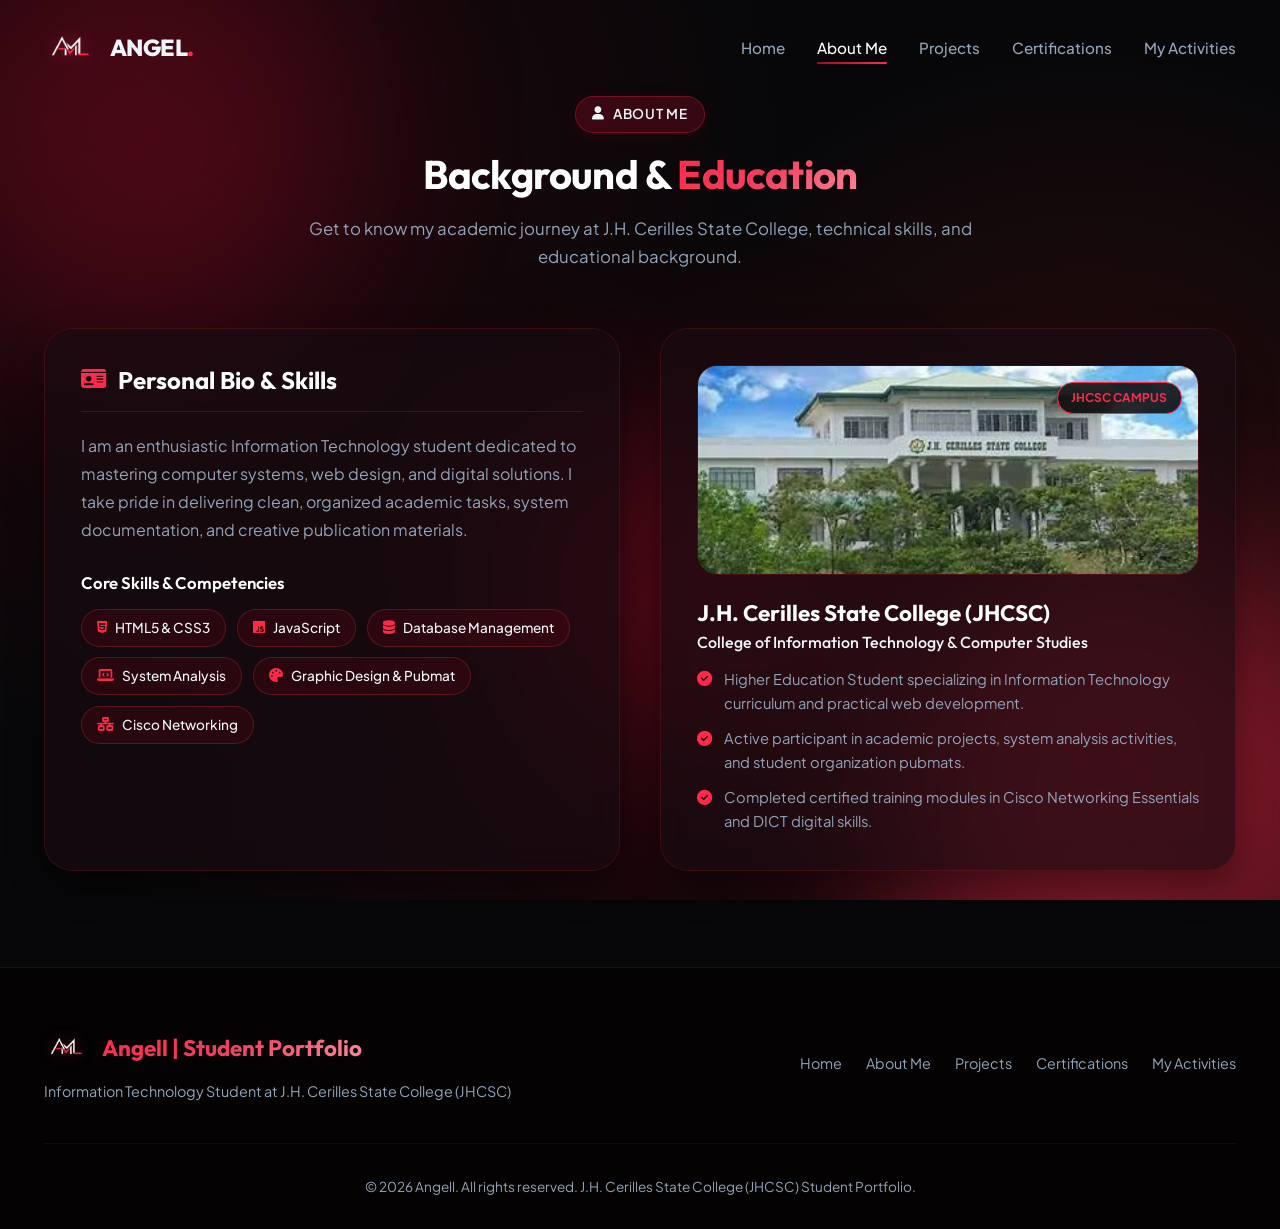
==== aboutme.html @ 527c695e "Add files via upload" ====
<!DOCTYPE html>

<html lang="en">
<head>
<meta charset="utf-8"/>
<meta content="width=device-width, initial-scale=1.0" name="viewport"/>
<title>About Me | Angell E-Portfolio</title>
<meta content="About Me page of Angell E-Portfolio, Information Technology student at J.H. Cerilles State College." name="description"/>
<!-- Google Fonts -->
<link href="https://fonts.googleapis.com" rel="preconnect"/>
<link crossorigin="" href="https://fonts.gstatic.com" rel="preconnect"/>
<link href="https://fonts.googleapis.com/css2?family=Outfit:wght@300;400;500;600;700;800&amp;family=Plus+Jakarta+Sans:wght@300;400;500;600;700;800&amp;display=swap" rel="stylesheet"/>
<link crossorigin="" href="https://cdnjs.cloudflare.com" rel="preconnect"/>

<!-- FontAwesome Icons -->
<link href="https://cdnjs.cloudflare.com/ajax/libs/font-awesome/6.4.0/css/all.min.css" rel="stylesheet"/>
<!-- Custom Stylesheet -->
<link href="css/style.css" rel="stylesheet"/>
</head>
<body>
<!-- Ambient Animated Background Lights -->
<div class="bg-ambient-glow">
<div class="glow-orb glow-orb-1"></div>
<div class="glow-orb glow-orb-2"></div>
<div class="glow-orb glow-orb-3"></div>
</div>
<!-- Header / Navigation -->
<header class="header">
<div class="container nav-wrapper">
<a class="logo" href="index.html">
<div class="logo-img-wrapper">
<img alt="AML Logo" class="brand-logo-img" decoding="async" src="assets/images/logo_aml_transparent.webp"/>
</div>
<span class="logo-text">ANGEL<span>.</span></span>
</a>
<ul class="nav-menu" id="navMenu">
<li><a class="nav-link" href="index.html">Home</a></li>
<li><a aria-current="page" class="nav-link active" href="aboutme.html">About Me</a></li>
<li><a class="nav-link" href="projects.html">Projects</a></li>
<li><a class="nav-link" href="certifications.html">Certifications</a></li>
<li><a class="nav-link" href="activities.html">My Activities</a></li>
</ul>
<button aria-label="Toggle navigation menu" class="nav-toggle" id="navToggle">
<i class="fas fa-bars"></i>
</button>
</div>
</header>
<!-- Hero Section -->

<!-- About Me & Education Section -->
<section id="about">
<div class="container">
<div class="section-header">
<span class="section-tag"><i class="fas fa-user"></i> ABOUT ME</span>
<h2 class="section-title">Background &amp; <span class="text-gradient-red">Education</span></h2>
<p class="section-subtitle">
          Get to know my academic journey at J.H. Cerilles State College, technical skills, and educational background.
        </p>
</div>
<div class="about-grid">
<!-- Personal Summary Card -->
<div class="glass-card">
<h3 class="about-card-title">
<i class="fas fa-id-card"></i> Personal Bio &amp; Skills
          </h3>
<p class="about-bio-text">
            I am an enthusiastic Information Technology student dedicated to mastering computer systems, web design, and digital solutions. I take pride in delivering clean, organized academic tasks, system documentation, and creative publication materials.
          </p>
<h4 class="skills-title">Core Skills &amp; Competencies</h4>
<div class="skills-tags">
<span class="skill-pill"><i class="fab fa-html5"></i> HTML5 &amp; CSS3</span>
<span class="skill-pill"><i class="fab fa-js"></i> JavaScript</span>
<span class="skill-pill"><i class="fas fa-database"></i> Database Management</span>
<span class="skill-pill"><i class="fas fa-laptop-code"></i> System Analysis</span>
<span class="skill-pill"><i class="fas fa-palette"></i> Graphic Design &amp; Pubmat</span>
<span class="skill-pill"><i class="fas fa-network-wired"></i> Cisco Networking</span>
</div>
</div>
<!-- Education Card featuring JHCSC (2nd Picture) -->
<div class="glass-card education-card">
<div>
<div class="school-image-frame">
<img alt="J.H. Cerilles State College (JHCSC) Campus" decoding="async" src="assets/images/jh_cerilles_college.webp"/>
<span class="school-tag-badge">JHCSC CAMPUS</span>
</div>
<div class="school-details">
<h3>J.H. Cerilles State College (JHCSC)</h3>
<h4>College of Information Technology &amp; Computer Studies</h4>
</div>
</div>
<ul class="edu-highlights-list">
<li>
<i class="fas fa-check-circle"></i>
<span>Higher Education Student specializing in Information Technology curriculum and practical web development.</span>
</li>
<li>
<i class="fas fa-check-circle"></i>
<span>Active participant in academic projects, system analysis activities, and student organization pubmats.</span>
</li>
<li>
<i class="fas fa-check-circle"></i>
<span>Completed certified training modules in Cisco Networking Essentials and DICT digital skills.</span>
</li>
</ul>
</div>
</div>
</div>
</section>
<!-- Projects Section -->

<!-- Certifications Section -->

<!-- My Activities Section -->

<!-- Interactive Modal Viewer for Google Drive -->

<!-- Footer -->
<footer class="footer">
<div class="container">
<div class="footer-grid">
<div class="footer-brand">
<div style="display: flex; align-items: center; gap: 0.85rem; margin-bottom: 0.5rem;">
<div class="logo-img-wrapper" style="height: 48px; padding: 0;">
<img alt="AML Logo" class="brand-logo-img" decoding="async" loading="lazy" src="assets/images/logo_aml_transparent.webp" style="height: 44px;"/>
</div>
<h3 class="text-gradient-red" style="margin-bottom: 0; font-size: 1.4rem;">Angell | Student Portfolio</h3>
</div>
<p>Information Technology Student at J.H. Cerilles State College (JHCSC)</p>
</div>
<ul class="footer-links">
<li><a href="index.html">Home</a></li>
<li><a href="aboutme.html">About Me</a></li>
<li><a href="projects.html">Projects</a></li>
<li><a href="certifications.html">Certifications</a></li>
<li><a href="activities.html">My Activities</a></li>
</ul>
</div>
<div class="footer-bottom">
<p>© 2026 Angell. All rights reserved. J.H. Cerilles State College (JHCSC) Student Portfolio.</p>
</div>
</div>
</footer>
<!-- Scroll To Top Button -->
<button aria-label="Scroll to top" class="scroll-top-btn" id="scrollTopBtn">
<i class="fas fa-chevron-up"></i>
</button>
<!-- JavaScript -->
<script defer="" src="js/script.js"></script>
</body>
</html>
---- css/style.css ----
/* ==========================================================================
   ANGELL PORTFOLIO - RED, MAROON & BLACK THEME
   ========================================================================== */

/* --- Google Fonts Import --- */

:root {
  /* Color Palette - Red, Maroon, Black */
  --bg-dark: #070709;
  --bg-secondary: #0e0a0d;
  --bg-surface: #140d12;
  --bg-card: rgba(24, 12, 17, 0.65);
  --bg-card-hover: rgba(38, 16, 25, 0.85);
  --bg-glass: rgba(18, 10, 14, 0.7);
  
  --maroon-darkest: #2b040a;
  --maroon-dark: #4d0713;
  --maroon-mid: #780a1e;
  --maroon-bright: #9e0c27;
  
  --red-accent: #dc2626;
  --red-bright: #ff2a4b;
  --red-crimson: #f43f5e;
  --red-glow: rgba(255, 42, 75, 0.35);
  --maroon-glow: rgba(120, 10, 30, 0.5);
  
  --text-bright: #ffffff;
  --text-main: #f1f5f9;
  --text-muted: #94a3b8;
  --text-rose: #fda4af;
  
  --border-subtle: rgba(220, 38, 38, 0.18);
  --border-active: rgba(255, 42, 75, 0.5);
  --border-glow: 0 0 15px rgba(239, 68, 68, 0.3);
  
  --radius-sm: 8px;
  --radius-md: 14px;
  --radius-lg: 20px;
  --radius-xl: 28px;
  --radius-full: 9999px;
  
  --transition-fast: 0.2s cubic-bezier(0.4, 0, 0.2, 1);
  --transition-normal: 0.35s cubic-bezier(0.4, 0, 0.2, 1);
  --transition-bounce: 0.5s cubic-bezier(0.34, 1.56, 0.64, 1);
}

/* --- Base Reset & Typography --- */
*, *::before, *::after {
  box-sizing: border-box;
  margin: 0;
  padding: 0;
}

html {
  scroll-behavior: smooth;
  font-size: 16px;
  color-scheme: dark;
}

body {
  font-family: 'Plus Jakarta Sans', -apple-system, BlinkMacSystemFont, sans-serif;
  background-color: var(--bg-dark);
  color: var(--text-main);
  line-height: 1.6;
  overflow-x: hidden;
  position: relative;
  background-image: 
    radial-gradient(circle at 15% 20%, rgba(120, 10, 30, 0.25) 0%, transparent 45%),
    radial-gradient(circle at 85% 60%, rgba(220, 38, 38, 0.18) 0%, transparent 40%),
    radial-gradient(circle at 50% 90%, rgba(77, 7, 19, 0.3) 0%, transparent 50%);
  background-attachment: fixed;
}

/* Ambient Animated Glow Blobs */
.bg-ambient-glow {
  position: fixed;
  top: 0;
  left: 0;
  width: 100vw;
  height: 100vh;
  pointer-events: none;
  z-index: 0;
  overflow: hidden;
}

.glow-orb {
  position: absolute;
  border-radius: 50%;
  filter: blur(90px);
  opacity: 0.45;
  animation: orbFloat 18s ease-in-out infinite alternate;
}

.glow-orb-1 {
  width: 450px;
  height: 450px;
  background: var(--maroon-mid);
  top: -100px;
  left: -100px;
}

.glow-orb-2 {
  width: 500px;
  height: 500px;
  background: var(--red-bright);
  bottom: -150px;
  right: -100px;
  animation-delay: -7s;
}

.glow-orb-3 {
  width: 350px;
  height: 350px;
  background: var(--maroon-bright);
  top: 45%;
  left: 40%;
  animation-delay: -12s;
}

@keyframes orbFloat {
  0% { transform: translate(0, 0) scale(1); }
  50% { transform: translate(60px, 40px) scale(1.1); }
  100% { transform: translate(-40px, 80px) scale(0.95); }
}

/* Containers & Grid */
.container {
  width: 100%;
  max-width: 1240px;
  margin: 0 auto;
  padding: 0 1.5rem;
  position: relative;
  z-index: 2;
}

section {
  padding: 6rem 0;
  position: relative;
}

h1, h2, h3, h4, h5, h6 {
  font-family: 'Outfit', sans-serif;
  color: var(--text-bright);
  font-weight: 700;
  line-height: 1.25;
}

a {
  color: inherit;
  text-decoration: none;
}

img {
  max-width: 100%;
  height: auto;
  display: block;
}

/* Gradient Text Utilities */
.text-gradient {
  background: linear-gradient(135deg, #ffffff 20%, var(--red-rose, #fda4af) 60%, var(--red-bright) 100%);
  -webkit-background-clip: text;
  -webkit-text-fill-color: transparent;
}

.text-gradient-red {
  background: linear-gradient(135deg, var(--red-bright) 0%, var(--red-crimson) 50%, #ff859b 100%);
  -webkit-background-clip: text;
  -webkit-text-fill-color: transparent;
}

.text-maroon-accent {
  color: var(--red-rose);
}

/* Section Header Styling */
.section-header {
  text-align: center;
  max-width: 720px;
  margin: 0 auto 3.5rem;
}

.section-tag {
  display: inline-flex;
  align-items: center;
  gap: 0.5rem;
  padding: 0.4rem 1rem;
  border-radius: var(--radius-full);
  background: rgba(120, 10, 30, 0.4);
  border: 1px solid rgba(255, 42, 75, 0.3);
  color: var(--red-rose);
  font-size: 0.85rem;
  font-weight: 600;
  letter-spacing: 0.05em;
  text-transform: uppercase;
  margin-bottom: 1rem;
  box-shadow: 0 4px 15px rgba(120, 10, 30, 0.2);
}

.section-title {
  font-size: 2.5rem;
  margin-bottom: 1rem;
  letter-spacing: -0.02em;
}

.section-subtitle {
  color: var(--text-muted);
  font-size: 1.05rem;
  line-height: 1.7;
}

/* --- Header / Navigation --- */
.header {
  position: fixed;
  top: 0;
  left: 0;
  width: 100%;
  z-index: 1000;
  transition: var(--transition-normal);
  padding: 1.25rem 0;
}

.header.scrolled {
  background: rgba(10, 6, 9, 0.85);
  backdrop-filter: blur(16px);
  -webkit-backdrop-filter: blur(16px);
  padding: 0.85rem 0;
  border-bottom: 1px solid var(--border-subtle);
  box-shadow: 0 10px 30px rgba(0, 0, 0, 0.5);
}

.nav-wrapper {
  display: flex;
  align-items: center;
  justify-content: space-between;
}

.logo {
  display: flex;
  align-items: center;
  gap: 0.85rem;
  font-family: 'Outfit', sans-serif;
  font-size: 1.45rem;
  font-weight: 800;
  letter-spacing: -0.02em;
}

.logo-img-wrapper {
  display: inline-flex;
  align-items: center;
  justify-content: center;
  height: 56px;
  padding: 0;
  background: transparent;
  border: none;
  box-shadow: none;
  transition: var(--transition-normal);
}

.logo:hover .logo-img-wrapper {
  transform: scale(1.08);
  filter: drop-shadow(0 0 15px var(--red-bright));
}

.brand-logo-img {
  height: 52px;
  width: auto;
  object-fit: contain;
  display: block;
  filter: drop-shadow(0 0 8px rgba(255, 42, 75, 0.4));
}

.logo-badge {
  display: inline-flex;
  align-items: center;
  justify-content: center;
  width: 38px;
  height: 38px;
  border-radius: 10px;
  background: linear-gradient(135deg, var(--maroon-mid), var(--red-bright));
  color: #fff;
  font-weight: 800;
  font-size: 1.1rem;
  box-shadow: 0 0 15px var(--red-glow);
}

.logo-text span {
  color: var(--red-bright);
}

.nav-menu {
  display: flex;
  align-items: center;
  gap: 2rem;
  list-style: none;
}

.nav-link {
  font-size: 0.95rem;
  font-weight: 500;
  color: var(--text-muted);
  transition: var(--transition-fast);
  position: relative;
  padding: 0.4rem 0;
}

.nav-link:hover, .nav-link.active {
  color: var(--text-bright);
}

.nav-link::after {
  content: '';
  position: absolute;
  bottom: 0;
  left: 0;
  width: 0;
  height: 2px;
  background: linear-gradient(90deg, var(--maroon-bright), var(--red-bright));
  border-radius: 2px;
  transition: var(--transition-fast);
}

.nav-link:hover::after, .nav-link.active::after {
  width: 100%;
}

.nav-cta {
  display: inline-flex;
  align-items: center;
  gap: 0.5rem;
  padding: 0.6rem 1.3rem;
  border-radius: var(--radius-full);
  background: linear-gradient(135deg, var(--maroon-dark), var(--maroon-mid));
  border: 1px solid rgba(255, 42, 75, 0.4);
  color: var(--text-bright);
  font-size: 0.9rem;
  font-weight: 600;
  transition: var(--transition-normal);
  box-shadow: 0 4px 15px rgba(120, 10, 30, 0.3);
}

.nav-cta:hover {
  background: linear-gradient(135deg, var(--maroon-mid), var(--red-bright));
  transform: translateY(-2px);
  box-shadow: 0 8px 25px var(--red-glow);
  border-color: var(--red-bright);
}

.nav-toggle {
  display: none;
  background: none;
  border: none;
  color: var(--text-bright);
  font-size: 1.5rem;
  cursor: pointer;
}

/* --- Hero Section --- */
.hero {
  min-height: 100vh;
  display: flex;
  align-items: center;
  padding-top: 8rem;
  padding-bottom: 4rem;
  overflow: hidden;
}

.hero-grid {
  display: grid;
  grid-template-columns: 1.15fr 0.85fr;
  gap: 3.5rem;
  align-items: center;
}

.hero-content {
  display: flex;
  flex-direction: column;
  align-items: flex-start;
}

.hero-pill {
  display: inline-flex;
  align-items: center;
  gap: 0.6rem;
  padding: 0.45rem 1.1rem;
  border-radius: var(--radius-full);
  background: rgba(77, 7, 19, 0.5);
  border: 1px solid rgba(239, 68, 68, 0.3);
  font-size: 0.85rem;
  font-weight: 600;
  color: var(--text-rose);
  margin-bottom: 1.5rem;
  box-shadow: 0 4px 20px rgba(0, 0, 0, 0.3);
}

.pill-dot {
  width: 8px;
  height: 8px;
  border-radius: 50%;
  background: var(--red-bright);
  box-shadow: 0 0 10px var(--red-bright);
  animation: pulseDot 2s infinite;
}

@keyframes pulseDot {
  0%, 100% { opacity: 1; transform: scale(1); }
  50% { opacity: 0.4; transform: scale(0.8); }
}

.hero-title {
  font-size: 3.6rem;
  letter-spacing: -0.03em;
  margin-bottom: 1rem;
  line-height: 1.1;
}

.hero-subtitle {
  font-size: 1.35rem;
  color: var(--text-rose);
  font-weight: 600;
  margin-bottom: 1.25rem;
}

.hero-description {
  color: var(--text-muted);
  font-size: 1.05rem;
  line-height: 1.7;
  margin-bottom: 2.25rem;
  max-width: 580px;
}

.hero-actions {
  display: flex;
  align-items: center;
  gap: 1.25rem;
  flex-wrap: wrap;
  margin-bottom: 3rem;
}

/* Custom Buttons */
.btn {
  display: inline-flex;
  align-items: center;
  justify-content: center;
  gap: 0.65rem;
  padding: 0.85rem 1.8rem;
  border-radius: var(--radius-md);
  font-size: 0.98rem;
  font-weight: 600;
  transition: var(--transition-normal);
  cursor: pointer;
  border: none;
  outline: none;
  font-family: inherit;
}

.btn-primary {
  background: linear-gradient(135deg, var(--maroon-mid) 0%, var(--red-bright) 100%);
  color: #fff;
  box-shadow: 0 6px 20px rgba(186, 24, 53, 0.4);
  border: 1px solid rgba(255, 255, 255, 0.15);
  position: relative;
  overflow: hidden;
}

.btn-primary::before {
  content: '';
  position: absolute;
  top: 0;
  left: -100%;
  width: 100%;
  height: 100%;
  background: linear-gradient(90deg, transparent, rgba(255, 255, 255, 0.25), transparent);
  transition: 0.6s;
}

.btn-primary:hover::before {
  left: 100%;
}

.btn-primary:hover {
  transform: translateY(-3px);
  box-shadow: 0 10px 30px rgba(255, 42, 75, 0.5);
}

.btn-secondary {
  background: var(--bg-card);
  border: 1px solid var(--border-subtle);
  color: var(--text-main);
  backdrop-filter: blur(10px);
}

.btn-secondary:hover {
  background: var(--bg-card-hover);
  border-color: var(--red-bright);
  color: var(--text-bright);
  transform: translateY(-3px);
  box-shadow: 0 8px 25px rgba(0, 0, 0, 0.4);
}

/* Quick Info Badges */
.hero-badges {
  display: flex;
  align-items: center;
  gap: 1.5rem;
  flex-wrap: wrap;
  padding-top: 1.5rem;
  border-top: 1px solid rgba(255, 255, 255, 0.08);
  width: 100%;
}

.info-badge-item {
  display: flex;
  align-items: center;
  gap: 0.75rem;
}

.info-badge-icon {
  width: 40px;
  height: 40px;
  border-radius: 10px;
  background: rgba(120, 10, 30, 0.35);
  border: 1px solid rgba(255, 42, 75, 0.25);
  display: flex;
  align-items: center;
  justify-content: center;
  color: var(--red-bright);
  font-size: 1.1rem;
}

.info-badge-text h4 {
  font-size: 0.95rem;
  font-weight: 700;
  color: var(--text-bright);
}

.info-badge-text p {
  font-size: 0.8rem;
  color: var(--text-muted);
}

/* Hero Profile Frame (1st Picture) */
.hero-image-wrapper {
  position: relative;
  display: flex;
  justify-content: center;
  align-items: center;
}

.profile-card-frame {
  position: relative;
  width: 100%;
  max-width: 420px;
  border-radius: var(--radius-xl);
  padding: 12px;
  background: linear-gradient(145deg, rgba(77, 7, 19, 0.6), rgba(20, 10, 14, 0.9));
  border: 1px solid var(--border-active);
  box-shadow: 0 20px 50px rgba(0, 0, 0, 0.7), 0 0 30px var(--maroon-glow);
  backdrop-filter: blur(12px);
  transition: var(--transition-normal);
}

.profile-card-frame:hover {
  transform: translateY(-6px) rotate(0.5deg);
  box-shadow: 0 25px 60px rgba(0, 0, 0, 0.8), 0 0 45px var(--red-glow);
  border-color: var(--red-bright);
}

.profile-image-container {
  width: 100%;
  aspect-ratio: 1 / 1.15;
  border-radius: var(--radius-lg);
  overflow: hidden;
  position: relative;
  background: #000;
}

.profile-image-container img {
  width: 100%;
  height: 100%;
  object-fit: cover;
  object-position: center top;
  transition: transform 0.6s ease;
}

.profile-card-frame:hover .profile-image-container img {
  transform: scale(1.04);
}

.profile-overlay-gradient {
  position: absolute;
  inset: 0;
  background: linear-gradient(to top, rgba(14, 6, 9, 0.85) 0%, transparent 40%);
  pointer-events: none;
}

/* Floating Badges on Profile Frame */
.floating-tag {
  position: absolute;
  display: flex;
  align-items: center;
  gap: 0.6rem;
  padding: 0.6rem 1rem;
  border-radius: var(--radius-md);
  background: rgba(14, 7, 10, 0.85);
  border: 1px solid var(--border-active);
  backdrop-filter: blur(16px);
  box-shadow: 0 10px 25px rgba(0, 0, 0, 0.6);
  z-index: 10;
  animation: floatTag 6s ease-in-out infinite alternate;
}

.floating-tag-1 {
  top: 8%;
  left: -20px;
}

.floating-tag-2 {
  bottom: 12%;
  right: -20px;
  animation-delay: -3s;
}

@keyframes floatTag {
  0% { transform: translateY(0); }
  100% { transform: translateY(-10px); }
}

.floating-tag-icon {
  width: 32px;
  height: 32px;
  border-radius: 8px;
  background: linear-gradient(135deg, var(--maroon-mid), var(--red-bright));
  color: #fff;
  display: flex;
  align-items: center;
  justify-content: center;
  font-size: 0.9rem;
}

.floating-tag-info h5 {
  font-size: 0.85rem;
  font-weight: 700;
  line-height: 1.2;
}

.floating-tag-info p {
  font-size: 0.72rem;
  color: var(--text-muted);
}

/* --- About Me & Education Section --- */
.about-grid {
  display: grid;
  grid-template-columns: 1fr 1fr;
  gap: 2.5rem;
  align-items: stretch;
}

.glass-card {
  background: var(--bg-card);
  border: 1px solid var(--border-subtle);
  border-radius: var(--radius-xl);
  padding: 2.25rem;
  backdrop-filter: blur(16px);
  box-shadow: 0 15px 35px rgba(0, 0, 0, 0.4);
  transition: var(--transition-normal);
  position: relative;
  overflow: hidden;
}

.glass-card:hover {
  border-color: rgba(255, 42, 75, 0.4);
  box-shadow: 0 20px 45px rgba(0, 0, 0, 0.5), 0 0 25px rgba(120, 10, 30, 0.25);
  transform: translateY(-4px);
}

.about-card-title {
  display: flex;
  align-items: center;
  gap: 0.75rem;
  font-size: 1.5rem;
  margin-bottom: 1.25rem;
  padding-bottom: 1rem;
  border-bottom: 1px solid rgba(255, 255, 255, 0.08);
}

.about-card-title i {
  color: var(--red-bright);
  font-size: 1.4rem;
}

.about-bio-text {
  color: var(--text-muted);
  font-size: 1rem;
  line-height: 1.75;
  margin-bottom: 1.75rem;
}

.skills-title {
  font-size: 1.05rem;
  color: var(--text-bright);
  margin-bottom: 1rem;
  font-weight: 600;
}

.skills-tags {
  display: flex;
  flex-wrap: wrap;
  gap: 0.65rem;
}

.skill-pill {
  display: inline-flex;
  align-items: center;
  gap: 0.5rem;
  padding: 0.45rem 0.95rem;
  border-radius: var(--radius-full);
  background: rgba(77, 7, 19, 0.4);
  border: 1px solid rgba(239, 68, 68, 0.25);
  color: var(--text-main);
  font-size: 0.85rem;
  font-weight: 500;
  transition: var(--transition-fast);
}

.skill-pill:hover {
  background: rgba(186, 24, 53, 0.4);
  border-color: var(--red-bright);
  color: #fff;
  transform: translateY(-2px);
  box-shadow: 0 4px 12px var(--red-glow);
}

.skill-pill i {
  color: var(--red-bright);
}

/* Education Card (JHCSC - 2nd Picture) */
.education-card {
  display: flex;
  flex-direction: column;
  justify-content: space-between;
}

.school-image-frame {
  width: 100%;
  height: 210px;
  border-radius: var(--radius-lg);
  overflow: hidden;
  margin-bottom: 1.5rem;
  position: relative;
  border: 1px solid var(--border-subtle);
}

.school-image-frame img {
  width: 100%;
  height: 100%;
  object-fit: cover;
  transition: transform 0.5s ease;
}

.school-image-frame:hover img {
  transform: scale(1.06);
}

.school-tag-badge {
  position: absolute;
  top: 1rem;
  right: 1rem;
  padding: 0.35rem 0.85rem;
  border-radius: var(--radius-full);
  background: rgba(10, 6, 9, 0.85);
  border: 1px solid var(--red-bright);
  color: var(--red-bright);
  font-size: 0.75rem;
  font-weight: 700;
  backdrop-filter: blur(10px);
}

.school-details h3 {
  font-size: 1.4rem;
  color: var(--text-bright);
  margin-bottom: 0.35rem;
}

.school-details h4 {
  font-size: 1rem;
  color: var(--red-rose);
  font-weight: 500;
  margin-bottom: 1rem;
}

.edu-highlights-list {
  list-style: none;
  display: flex;
  flex-direction: column;
  gap: 0.75rem;
}

.edu-highlights-list li {
  display: flex;
  align-items: flex-start;
  gap: 0.75rem;
  color: var(--text-muted);
  font-size: 0.92rem;
}

.edu-highlights-list li i {
  color: var(--red-bright);
  margin-top: 0.2rem;
  font-size: 0.95rem;
}

/* --- My Activities Section --- */
.activities-filter {
  display: flex;
  justify-content: center;
  align-items: center;
  gap: 0.75rem;
  flex-wrap: wrap;
  margin-bottom: 3rem;
}

.filter-btn {
  padding: 0.55rem 1.3rem;
  border-radius: var(--radius-full);
  background: var(--bg-card);
  border: 1px solid var(--border-subtle);
  color: var(--text-muted);
  font-size: 0.9rem;
  font-weight: 600;
  cursor: pointer;
  transition: var(--transition-fast);
}

.filter-btn:hover, .filter-btn.active {
  background: linear-gradient(135deg, var(--maroon-mid), var(--red-bright));
  border-color: var(--red-bright);
  color: var(--text-bright);
  box-shadow: 0 4px 15px var(--red-glow);
}

.activities-grid {
  display: grid;
  grid-template-columns: repeat(auto-fill, minmax(min(100%, 350px), 1fr));
  gap: 2rem;
}

.activity-card {
  background: var(--bg-card);
  border: 1px solid var(--border-subtle);
  border-radius: var(--radius-xl);
  overflow: hidden;
  transition: var(--transition-normal);
  display: flex;
  flex-direction: column;
  backdrop-filter: blur(14px);
  position: relative;
}

.activity-card:hover {
  transform: translateY(-8px);
  border-color: var(--red-bright);
  box-shadow: 0 20px 40px rgba(0, 0, 0, 0.6), 0 0 30px var(--maroon-glow);
}

.activity-media {
  width: 100%;
  height: 220px;
  position: relative;
  overflow: hidden;
  background: #11080d;
}

.activity-media img {
  width: 100%;
  height: 100%;
  object-fit: cover;
  transition: transform 0.5s ease;
}

.activity-card:hover .activity-media img {
  transform: scale(1.07);
}

.activity-category {
  position: absolute;
  top: 1rem;
  left: 1rem;
  padding: 0.35rem 0.85rem;
  border-radius: var(--radius-full);
  background: rgba(14, 6, 9, 0.85);
  border: 1px solid rgba(255, 42, 75, 0.4);
  color: var(--text-rose);
  font-size: 0.75rem;
  font-weight: 700;
  backdrop-filter: blur(10px);
}

.activity-body {
  padding: 1.75rem;
  display: flex;
  flex-direction: column;
  flex-grow: 1;
}

.activity-title {
  font-size: 1.25rem;
  color: var(--text-bright);
  margin-bottom: 0.75rem;
  line-height: 1.35;
}

.activity-desc {
  color: var(--text-muted);
  font-size: 0.92rem;
  line-height: 1.6;
  margin-bottom: 1.5rem;
  flex-grow: 1;
}

.activity-footer {
  display: flex;
  align-items: center;
  justify-content: space-between;
  padding-top: 1.25rem;
  border-top: 1px solid rgba(255, 255, 255, 0.08);
}

.activity-btn {
  width: 100%;
  display: inline-flex;
  align-items: center;
  justify-content: center;
  gap: 0.6rem;
  padding: 0.75rem 1.2rem;
  border-radius: var(--radius-md);
  background: linear-gradient(135deg, var(--maroon-dark), var(--maroon-mid));
  border: 1px solid rgba(255, 42, 75, 0.35);
  color: var(--text-bright);
  font-size: 0.9rem;
  font-weight: 600;
  cursor: pointer;
  transition: var(--transition-normal);
}

.activity-btn:hover {
  background: linear-gradient(135deg, var(--maroon-mid), var(--red-bright));
  border-color: var(--red-bright);
  box-shadow: 0 6px 20px var(--red-glow);
  transform: translateY(-2px);
}

.certification-card {
  background: rgba(17, 11, 14, 0.7);
  border: 1px solid rgba(255, 255, 255, 0.08);
}

.cert-image-wrap {
  height: 300px;
  background: #12090d;
}

.cert-image-only {
  width: 100%;
  height: 100%;
  object-fit: contain;
  background: linear-gradient(135deg, rgba(20, 9, 12, 0.9), rgba(44, 15, 19, 0.9));
  padding: 0.75rem;
}

.cert-label {
  left: 0.9rem;
  right: auto;
}

/* --- Embedded Google Drive Direct Section --- */
.drive-section-container {
  background: linear-gradient(145deg, rgba(30, 8, 14, 0.8), rgba(12, 6, 9, 0.95));
  border: 1px solid var(--border-active);
  border-radius: var(--radius-xl);
  padding: 2.5rem;
  box-shadow: 0 20px 50px rgba(0, 0, 0, 0.6), 0 0 35px var(--maroon-glow);
  backdrop-filter: blur(16px);
}

.drive-header-wrapper {
  display: flex;
  align-items: center;
  justify-content: space-between;
  flex-wrap: wrap;
  gap: 1.5rem;
  margin-bottom: 2rem;
  padding-bottom: 1.5rem;
  border-bottom: 1px solid rgba(255, 255, 255, 0.08);
}

.drive-info-title h3 {
  font-size: 1.6rem;
  margin-bottom: 0.35rem;
}

.drive-info-title p {
  color: var(--text-muted);
  font-size: 0.95rem;
}

.drive-iframe-wrapper {
  width: 100%;
  height: 520px;
  border-radius: var(--radius-lg);
  overflow: hidden;
  border: 1px solid var(--border-subtle);
  background: #080406;
  position: relative;
}

.drive-iframe-wrapper iframe {
  width: 100%;
  height: 100%;
  border: none;
}

/* --- Interactive Modal Viewer for Google Drive --- */
.modal-overlay {
  position: fixed;
  inset: 0;
  background: rgba(5, 2, 4, 0.85);
  backdrop-filter: blur(12px);
  -webkit-backdrop-filter: blur(12px);
  z-index: 2000;
  display: flex;
  align-items: center;
  justify-content: center;
  padding: 1.5rem;
  opacity: 0;
  visibility: hidden;
  transition: opacity 0.35s ease, visibility 0.35s ease;
}

.modal-overlay.active {
  opacity: 1;
  visibility: visible;
}

.modal-container {
  width: 100%;
  max-width: 950px;
  height: 85vh;
  background: var(--bg-surface);
  border: 1px solid var(--border-active);
  border-radius: var(--radius-xl);
  display: flex;
  flex-direction: column;
  overflow: hidden;
  box-shadow: 0 25px 70px rgba(0, 0, 0, 0.9), 0 0 50px var(--red-glow);
  transform: scale(0.92);
  transition: transform 0.35s cubic-bezier(0.34, 1.56, 0.64, 1);
}

.modal-overlay.active .modal-container {
  transform: scale(1);
}

.modal-header {
  padding: 1.25rem 1.75rem;
  background: linear-gradient(90deg, var(--maroon-darkest), var(--maroon-dark));
  border-bottom: 1px solid var(--border-subtle);
  display: flex;
  align-items: center;
  justify-content: space-between;
}

.modal-title-group {
  display: flex;
  align-items: center;
  gap: 0.75rem;
}

.modal-title-icon {
  width: 36px;
  height: 36px;
  border-radius: 8px;
  background: var(--maroon-mid);
  color: var(--red-bright);
  display: flex;
  align-items: center;
  justify-content: center;
  font-size: 1.1rem;
}

.modal-title {
  font-size: 1.2rem;
  color: var(--text-bright);
}

.modal-close-btn {
  width: 36px;
  height: 36px;
  border-radius: 50%;
  background: rgba(255, 255, 255, 0.08);
  border: 1px solid rgba(255, 255, 255, 0.15);
  color: var(--text-bright);
  font-size: 1.2rem;
  display: flex;
  align-items: center;
  justify-content: center;
  cursor: pointer;
  transition: var(--transition-fast);
}

.modal-close-btn:hover {
  background: var(--red-bright);
  color: #fff;
  transform: rotate(90deg);
}

.modal-body {
  flex-grow: 1;
  width: 100%;
  position: relative;
  background: #050204;
}

.modal-body iframe {
  width: 100%;
  height: 100%;
  border: none;
}

.modal-footer {
  padding: 1rem 1.75rem;
  background: var(--bg-card);
  border-top: 1px solid var(--border-subtle);
  display: flex;
  align-items: center;
  justify-content: space-between;
  flex-wrap: wrap;
  gap: 1rem;
}

/* --- Footer Section --- */
.footer {
  background: #040203;
  border-top: 1px solid var(--border-subtle);
  padding: 3.5rem 0 2rem;
}

.footer-grid {
  display: flex;
  align-items: center;
  justify-content: space-between;
  flex-wrap: wrap;
  gap: 2rem;
  margin-bottom: 2.5rem;
}

.footer-brand h3 {
  font-size: 1.4rem;
  margin-bottom: 0.35rem;
}

.footer-brand p {
  color: var(--text-muted);
  font-size: 0.9rem;
}

.footer-links {
  display: flex;
  gap: 1.5rem;
  list-style: none;
}

.footer-links a {
  color: var(--text-muted);
  font-size: 0.9rem;
  transition: var(--transition-fast);
}

.footer-links a:hover {
  color: var(--red-bright);
}

.footer-bottom {
  text-align: center;
  padding-top: 2rem;
  border-top: 1px solid rgba(255, 255, 255, 0.05);
  color: var(--text-muted);
  font-size: 0.85rem;
}

/* Scroll To Top Button */
.scroll-top-btn {
  position: fixed;
  bottom: 2rem;
  right: 2rem;
  width: 46px;
  height: 46px;
  border-radius: 50%;
  background: linear-gradient(135deg, var(--maroon-mid), var(--red-bright));
  color: #fff;
  border: 1px solid rgba(255, 255, 255, 0.2);
  display: flex;
  align-items: center;
  justify-content: center;
  font-size: 1.2rem;
  cursor: pointer;
  box-shadow: 0 6px 20px var(--red-glow);
  z-index: 900;
  opacity: 0;
  visibility: hidden;
  transition: var(--transition-normal);
}

.scroll-top-btn.visible {
  opacity: 1;
  visibility: visible;
}

.scroll-top-btn:hover {
  transform: translateY(-4px);
  box-shadow: 0 10px 25px var(--red-bright);
}

/* --- Scroll Reveal Animations --- */
/* Keep key content visible to Lighthouse and users even if JS/observer is delayed. */
.reveal {
  opacity: 1;
  transform: none;
}
.reveal.active {
  opacity: 1;
  transform: none;
}

/* --- Responsive Media Queries --- */
@media (max-width: 992px) {
  .hero-grid {
    grid-template-columns: 1fr;
    gap: 3rem;
    text-align: center;
  }
  
  .hero-content {
    align-items: center;
  }
  
  .hero-title {
    font-size: 2.8rem;
  }
  
  .about-grid {
    grid-template-columns: 1fr;
  }
  
  .hero-actions {
    justify-content: center;
  }
  
  .hero-badges {
    justify-content: center;
  }
}

@media (max-width: 768px) {
  .nav-menu {
    position: fixed;
    top: 0;
    right: -100%;
    width: 80%;
    max-width: 320px;
    height: 100vh;
    background: rgba(14, 6, 9, 0.98);
    backdrop-filter: blur(20px);
    flex-direction: column;
    justify-content: center;
    gap: 2rem;
    transition: right 0.4s ease;
    box-shadow: -10px 0 30px rgba(0, 0, 0, 0.8);
    z-index: 999;
  }
  
  .nav-menu.active {
    right: 0;
  }
  
  .nav-toggle {
    display: block;
    z-index: 1000;
  }
  
  .activities-grid {
    grid-template-columns: 1fr;
  }
  
  .hero-title {
    font-size: 2.3rem;
  }
  
  .floating-tag {
    display: none;
  }
  
  .drive-iframe-wrapper {
    height: 380px;
  }
  
  .modal-container {
    height: 90vh;
  }
}
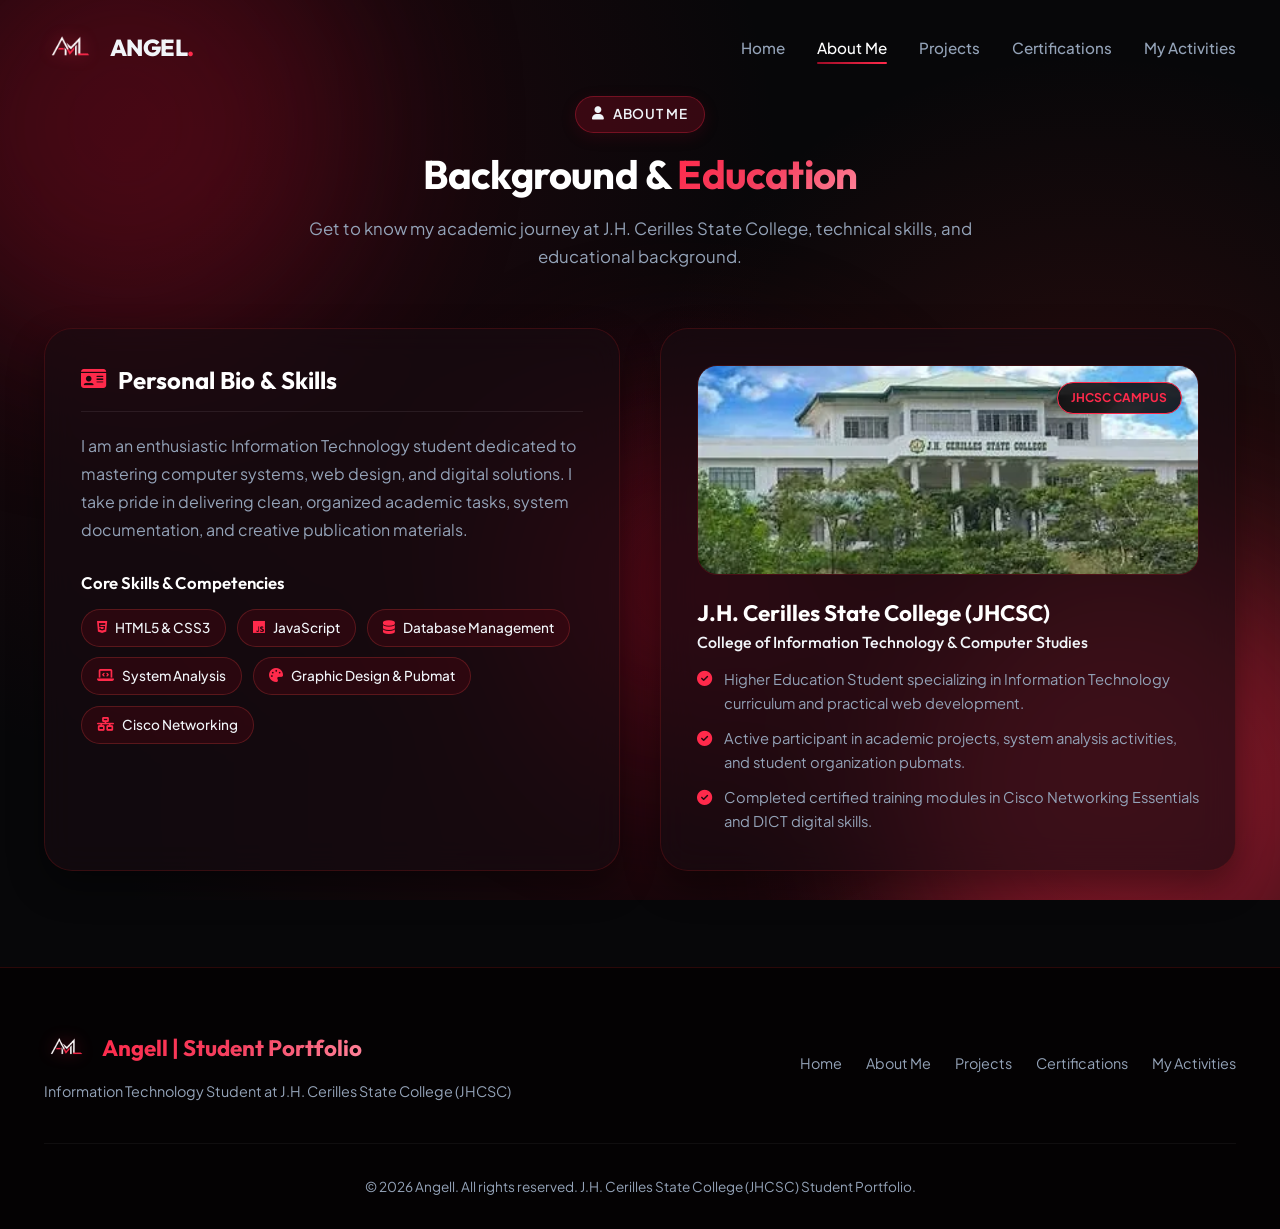
==== commit 1ec91b47: "Update optimized E-Portfolio" ====
--- a/aboutme.html
+++ b/aboutme.html
@@ -9,11 +9,10 @@
 <!-- Google Fonts -->
 <link href="https://fonts.googleapis.com" rel="preconnect"/>
 <link crossorigin="" href="https://fonts.gstatic.com" rel="preconnect"/>
-<link href="https://fonts.googleapis.com/css2?family=Outfit:wght@300;400;500;600;700;800&amp;family=Plus+Jakarta+Sans:wght@300;400;500;600;700;800&amp;display=swap" rel="stylesheet"/>
+<link as="style" href="https://fonts.googleapis.com/css2?family=Outfit:wght@300;400;500;600;700;800&amp;family=Plus+Jakarta+Sans:wght@300;400;500;600;700;800&amp;display=swap" onload="this.onload=null;this.rel='stylesheet'" rel="preload"/><noscript><link href="https://fonts.googleapis.com/css2?family=Outfit:wght@300;400;500;600;700;800&amp;family=Plus+Jakarta+Sans:wght@300;400;500;600;700;800&amp;display=swap" rel="stylesheet"/></noscript>
 <link crossorigin="" href="https://cdnjs.cloudflare.com" rel="preconnect"/>
-
 <!-- FontAwesome Icons -->
-<link href="https://cdnjs.cloudflare.com/ajax/libs/font-awesome/6.4.0/css/all.min.css" rel="stylesheet"/>
+<link as="style" href="https://cdnjs.cloudflare.com/ajax/libs/font-awesome/6.4.0/css/all.min.css" onload="this.onload=null;this.rel='stylesheet'" rel="preload"/><noscript><link href="https://cdnjs.cloudflare.com/ajax/libs/font-awesome/6.4.0/css/all.min.css" rel="stylesheet"/></noscript>
 <!-- Custom Stylesheet -->
 <link href="css/style.css" rel="stylesheet"/>
 </head>
@@ -29,7 +28,7 @@
 <div class="container nav-wrapper">
 <a class="logo" href="index.html">
 <div class="logo-img-wrapper">
-<img alt="AML Logo" class="brand-logo-img" decoding="async" src="assets/images/logo_aml_transparent.webp"/>
+<img alt="AML Logo" class="brand-logo-img" decoding="async" height="1024" src="assets/images/logo_aml_transparent.webp" width="1024"/>
 </div>
 <span class="logo-text">ANGEL<span>.</span></span>
 </a>
@@ -46,7 +45,6 @@
 </div>
 </header>
 <!-- Hero Section -->
-
 <!-- About Me & Education Section -->
 <section id="about">
 <div class="container">
@@ -80,7 +78,7 @@
 <div class="glass-card education-card">
 <div>
 <div class="school-image-frame">
-<img alt="J.H. Cerilles State College (JHCSC) Campus" decoding="async" src="assets/images/jh_cerilles_college.webp"/>
+<img alt="J.H. Cerilles State College (JHCSC) Campus" decoding="async" height="180" src="assets/images/jh_cerilles_college.webp" width="377"/>
 <span class="school-tag-badge">JHCSC CAMPUS</span>
 </div>
 <div class="school-details">
@@ -107,13 +105,9 @@
 </div>
 </section>
 <!-- Projects Section -->
-
 <!-- Certifications Section -->
-
 <!-- My Activities Section -->
-
 <!-- Interactive Modal Viewer for Google Drive -->
-
 <!-- Footer -->
 <footer class="footer">
 <div class="container">
@@ -121,7 +115,7 @@
 <div class="footer-brand">
 <div style="display: flex; align-items: center; gap: 0.85rem; margin-bottom: 0.5rem;">
 <div class="logo-img-wrapper" style="height: 48px; padding: 0;">
-<img alt="AML Logo" class="brand-logo-img" decoding="async" loading="lazy" src="assets/images/logo_aml_transparent.webp" style="height: 44px;"/>
+<img alt="AML Logo" class="brand-logo-img" decoding="async" height="1024" loading="lazy" src="assets/images/logo_aml_transparent.webp" style="height: 44px;" width="1024"/>
 </div>
 <h3 class="text-gradient-red" style="margin-bottom: 0; font-size: 1.4rem;">Angell | Student Portfolio</h3>
 </div>
